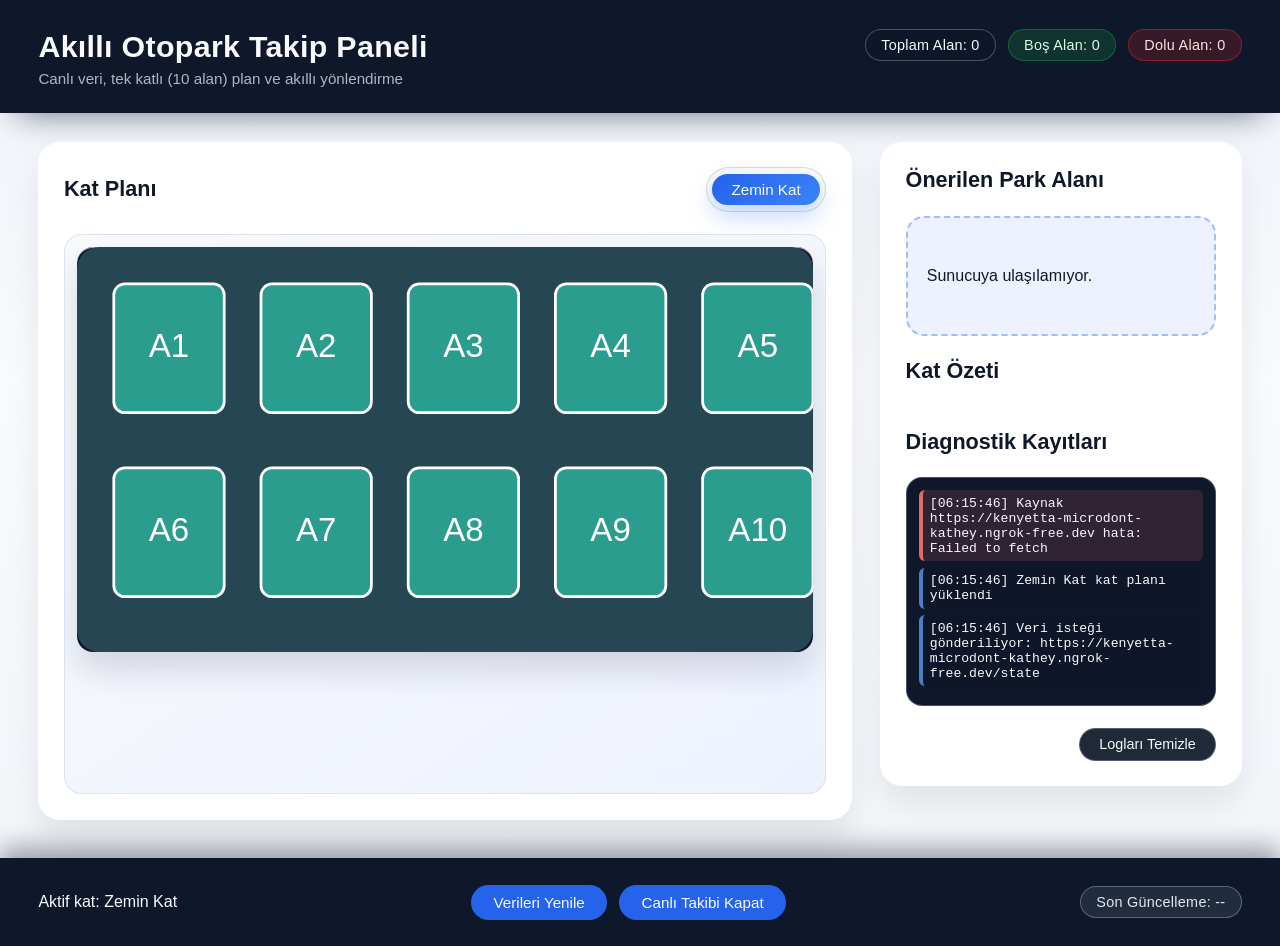
==== web/index.html @ 28aac65f "Add initial implementation of smart parking system with SVG floor plan - Created SVG representation " ====
<!DOCTYPE html>
<html lang="tr">
  <head>
    <meta charset="UTF-8" />
    <meta http-equiv="X-UA-Compatible" content="IE=edge" />
    <meta name="viewport" content="width=device-width, initial-scale=1.0" />
  <title>Akıllı Otopark - Tek Katlı Plan</title>
    <link rel="stylesheet" href="styles.css" />
  </head>
  <body>
    <header class="app-header">
      <div>
        <h1>Akıllı Otopark Takip Paneli</h1>
  <p class="subtitle">Canlı veri, tek katlı (10 alan) plan ve akıllı yönlendirme</p>
      </div>
      <div class="status-badges">
        <span class="badge" id="totalBadge">Toplam Alan: 0</span>
        <span class="badge badge-success" id="freeBadge">Boş Alan: 0</span>
        <span class="badge badge-danger" id="occupiedBadge">Dolu Alan: 0</span>
      </div>
    </header>

    <main class="layout">
      <section class="section section-floor">
        <div class="section-heading">
          <h2>Kat Planı</h2>
          <div id="floorTabs" class="tab-bar"></div>
        </div>
        <div id="floorPanels" class="floor-panels"></div>
      </section>
      <section class="section section-side">
        <h2>Önerilen Park Alanı</h2>
        <div id="recommended" class="recommendation">
          <p>Boş alan aranıyor...</p>
        </div>
  <h2>Kat Özeti</h2>
        <div id="floorSummary" class="floor-summary"></div>
        <h2>Diagnostik Kayıtları</h2>
        <div class="log-console" id="logConsole">
          <div class="log-placeholder">Henüz kayıt yok. Yenileme ile loglar burada görünecek.</div>
        </div>
        <div class="log-actions">
          <button id="clearLogButton" type="button">Logları Temizle</button>
        </div>
      </section>
    </main>

    <footer class="app-footer">
      <p>Aktif kat: <span id="activeFloorLabel">-</span></p>
      <div class="footer-actions">
        <button id="refreshButton" type="button">Verileri Yenile</button>
  <button id="autoToggleButton" type="button" class="secondary">Canlı Takibi Aç</button>
      </div>
      <span class="badge badge-secondary" id="updatedBadge">Son Güncelleme: --</span>
    </footer>

    <script>
      (function () {
        const floorsConfig = [
          { id: "F1", label: "Zemin Kat", svg: "assets/parking-10.svg" }
        ];

        const totalBadge = document.getElementById("totalBadge");
        const freeBadge = document.getElementById("freeBadge");
        const occupiedBadge = document.getElementById("occupiedBadge");
        const updatedBadge = document.getElementById("updatedBadge");
        const floorTabs = document.getElementById("floorTabs");
        const floorPanels = document.getElementById("floorPanels");
        const floorSummary = document.getElementById("floorSummary");
        const recommendedElement = document.getElementById("recommended");
        const logConsole = document.getElementById("logConsole");
        const clearLogButton = document.getElementById("clearLogButton");
        const refreshButton = document.getElementById("refreshButton");
        const autoToggleButton = document.getElementById("autoToggleButton");
        const activeFloorLabel = document.getElementById("activeFloorLabel");

        const floorViews = new Map();
        let activeFloorId = floorsConfig[0]?.id ?? "F1";
        let autoTimer = null;
        let autoRefreshEnabled = false;

        const NGROK_BASE = "https://kenyetta-microdont-kathey.ngrok-free.dev";

        function resolveLocalApiBase() {
          const { protocol, hostname, port } = window.location;
          if (hostname.endsWith(".app.github.dev")) {
            const match = hostname.match(/^(.*)-(\d+)\.app\.github\.dev$/);
            if (match) {
              const prefix = match[1];
              return `${protocol}//${prefix}-8080.app.github.dev`;
            }
          }
          if (port && port !== "80" && port !== "443") {
            return `${protocol}//${hostname}:8080`;
          }
          return `${protocol}//${hostname}:8080`;
        }

        const API_BASE_CANDIDATES = [NGROK_BASE];

        function appendLog(message, level = "info") {
          const timestamp = new Date().toLocaleTimeString("tr-TR", { hour12: false });
          const entry = document.createElement("div");
          entry.className = `log-entry ${level}`;
          entry.textContent = `[${timestamp}] ${message}`;
          const placeholder = logConsole.querySelector(".log-placeholder");
          if (placeholder) {
            placeholder.remove();
          }
          logConsole.insertBefore(entry, logConsole.firstChild);
          while (logConsole.childElementCount > 120) {
            logConsole.removeChild(logConsole.lastChild);
          }
        }

        function clearLog() {
          logConsole.innerHTML = '<div class="log-placeholder">Log temizlendi.</div>';
        }

        clearLogButton.addEventListener("click", clearLog);

        function buildUi() {
          floorsConfig.forEach((floor, index) => {
            const button = document.createElement("button");
            button.type = "button";
            button.className = "tab-button" + (index === 0 ? " active" : "");
            button.dataset.floor = floor.id;
            button.textContent = floor.label;
            button.addEventListener("click", () => setActiveFloor(floor.id));
            floorTabs.appendChild(button);

            const panel = document.createElement("div");
            panel.className = "floor-canvas" + (index === 0 ? " active" : "");
            panel.dataset.floor = floor.id;
            const objectEl = document.createElement("object");
            objectEl.className = "floor-svg";
            objectEl.id = `svg-${floor.id}`;
            objectEl.type = "image/svg+xml";
            objectEl.data = floor.svg;
            objectEl.setAttribute("aria-label", `${floor.label} otopark planı`);
            panel.appendChild(objectEl);
            floorPanels.appendChild(panel);

            const record = { button, panel, objectEl, doc: null, pendingState: null };
            floorViews.set(floor.id, record);

            objectEl.addEventListener("load", () => {
              record.doc = objectEl.contentDocument;
              appendLog(`${floor.label} kat planı yüklendi`);
              if (record.pendingState) {
                applyFloorState(floor.id, record.pendingState);
                record.pendingState = null;
              }
            });

            objectEl.addEventListener("error", () => {
              appendLog(`${floor.label} kat planı yüklenemedi`, "error");
            });
          });
          setActiveFloor(activeFloorId);
        }

        function clearAutoTimer() {
          if (autoTimer) {
            clearInterval(autoTimer);
            autoTimer = null;
          }
        }

        function startAutoRefresh(initial = false) {
          clearAutoTimer();
          autoRefreshEnabled = true;
          autoTimer = setInterval(fetchState, 5000);
          autoToggleButton.textContent = "Canlı Takibi Kapat";
          autoToggleButton.classList.remove("secondary");
          if (!initial) {
            appendLog("Canlı takip başlatıldı");
          }
        }

        function stopAutoRefresh(log = true) {
          clearAutoTimer();
          autoRefreshEnabled = false;
          autoToggleButton.textContent = "Canlı Takibi Aç";
          autoToggleButton.classList.add("secondary");
          if (log) {
            appendLog("Canlı takip kapatıldı");
          }
        }

        autoToggleButton.addEventListener("click", () => {
          if (autoRefreshEnabled) {
            stopAutoRefresh();
          } else {
            startAutoRefresh();
            fetchState(true);
          }
        });

        refreshButton.addEventListener("click", () => fetchState(true));

        function setActiveFloor(floorId) {
          activeFloorId = floorId;
          const floorLabel = floorsConfig.find((f) => f.id === floorId)?.label ?? floorId;
          activeFloorLabel.textContent = floorLabel;
          floorViews.forEach((view, id) => {
            view.button.classList.toggle("active", id === floorId);
            view.panel.classList.toggle("active", id === floorId);
          });
          Array.from(floorSummary.querySelectorAll(".floor-summary-card")).forEach((card) => {
            card.classList.toggle("active", card.dataset.floor === floorId);
          });
        }

        function formatTimestamp(value) {
          if (!value) {
            return "--";
          }
          const parsed = new Date(value);
          if (Number.isNaN(parsed.getTime())) {
            return value;
          }
          return parsed.toLocaleString("tr-TR", { hour12: false });
        }

        function applyFloorState(floorId, floorState) {
          const view = floorViews.get(floorId);
          if (!view) {
            return;
          }
          if (!view.doc) {
            view.pendingState = floorState;
            return;
          }

          const svgDoc = view.doc;
          const allSpots = svgDoc.querySelectorAll(".parking-spot-svg");
          allSpots.forEach((spot) => {
            spot.classList.remove("occupied", "available", "highlight");
          });

          floorState.spots.forEach((spot) => {
            const el = svgDoc.getElementById(spot.id);
            if (!el) {
              return;
            }
            el.classList.add(spot.occupied ? "occupied" : "available");
          });

          const nearest = floorState.nearestAvailable;
          if (nearest) {
            const el = svgDoc.getElementById(nearest.id);
            if (el) {
              el.classList.add("highlight");
            }
          }
        }

        function updateFloorSummary(floorStates) {
          floorSummary.innerHTML = "";
          if (!Array.isArray(floorStates) || floorStates.length === 0) {
            const empty = document.createElement("p");
            empty.className = "muted";
            empty.textContent = "Veri alınamadı.";
            floorSummary.appendChild(empty);
            return;
          }

          floorStates.forEach((floor) => {
            const stats = floor.stats || {};
            const free = stats.free ?? 0;
            const occupied = stats.occupied ?? 0;
            const total = stats.total ?? free + occupied;
            const rateValue = typeof stats.occupancyRate === "number"
              ? stats.occupancyRate
              : Number(stats.occupancyRate || 0);
            const rate = Number.isFinite(rateValue) ? Math.max(0, Math.min(100, rateValue)) : 0;

            const card = document.createElement("button");
            card.type = "button";
            card.className = "floor-summary-card";
            card.dataset.floor = floor.id;
            if (floor.id === activeFloorId) {
              card.classList.add("active");
            }

            card.innerHTML = `
              <div class="floor-summary-header">
                <span class="floor-summary-label">${floor.label}</span>
                <span class="floor-summary-count">${total} alan</span>
              </div>
              <div class="summary-progress" role="presentation">
                <div class="summary-progress-bar" style="width: ${rate.toFixed(1)}%"></div>
              </div>
              <div class="floor-summary-meta">
                <span class="chip chip-free">${free} boş</span>
                <span class="chip chip-occ">${occupied} dolu</span>
                <span class="chip chip-rate">${rate.toFixed(1)}% doluluk</span>
              </div>
            `;

            card.addEventListener("click", () => setActiveFloor(floor.id));
            floorSummary.appendChild(card);
          });
        }

        function updateRecommendation(recommendation) {
          recommendedElement.classList.remove("highlight");
          recommendedElement.innerHTML = "<p>Boş alan aranıyor...</p>";

          if (!recommendation) {
            return;
          }

          const floorLabel = floorsConfig.find((f) => f.id === recommendation.floorId)?.label ?? recommendation.floorId;
          const distanceText = typeof recommendation.distance === "number"
            ? `Tahmini mesafe: ${recommendation.distance.toFixed(1)} m`
            : "Mesafe bilgisi yok";

          recommendedElement.innerHTML = `
            <h3>${recommendation.label}</h3>
            <p>${floorLabel} • ${distanceText}</p>
            <button type="button" class="recommend-button">Bu Kata Odaklan</button>
          `;
          recommendedElement.classList.add("highlight");

          const actionButton = recommendedElement.querySelector("button");
          actionButton.addEventListener("click", () => {
            setActiveFloor(recommendation.floorId);
            const view = floorViews.get(recommendation.floorId);
            if (view?.panel) {
              view.panel.scrollIntoView({ behavior: "smooth", block: "center" });
            }
          });
        }

        function applyState(data) {
          const overall = data.overall || {};
          totalBadge.textContent = `Toplam Alan: ${overall.total ?? 0}`;
          freeBadge.textContent = `Boş Alan: ${overall.free ?? 0}`;
          occupiedBadge.textContent = `Dolu Alan: ${overall.occupied ?? 0}`;
          updatedBadge.textContent = `Son Güncelleme: ${formatTimestamp(data.timestamp)}`;

          const floorStates = data.floors || [];
          floorStates.forEach((floor) => {
            applyFloorState(floor.id, floor);
          });

          updateFloorSummary(floorStates);
          updateRecommendation(data.recommendation);
        }

        async function fetchState(manual = false) {
          let lastError = null;
          for (const base of API_BASE_CANDIDATES) {
            const apiUrl = `${base}/state`;
            appendLog(`Veri isteği gönderiliyor: ${apiUrl}`);
            try {
              const response = await fetch(apiUrl, {
                cache: "no-store",
                headers: { "ngrok-skip-browser-warning": "true" }
              });
              if (!response.ok) {
                throw new Error(`Sunucu hatası: ${response.status} ${response.statusText}`);
              }
              appendLog(`Yanıt alındı: ${response.status} ${response.statusText}`);
              const rawText = await response.text();
              let data;
              try {
                data = JSON.parse(rawText);
              } catch (parseError) {
                appendLog("JSON parse hatası", "error");
                console.error(`JSON parse hatası (base=${base}). Gövde:`, rawText);
                throw parseError;
              }
              appendLog(`JSON parse başarılı. Kat sayısı: ${data.floors?.length ?? 0}`);
              applyState(data);
              if (manual) {
                appendLog("Manuel yenileme tamamlandı");
              }
              return;
            } catch (error) {
              lastError = error;
              const message = error instanceof Error ? error.message : String(error);
              appendLog(`Kaynak ${base} hata: ${message}`, "error");
              console.error(`fetchState hatası (base=${base})`, error);
            }
          }

          recommendedElement.innerHTML = "<p>Sunucuya ulaşılamıyor.</p>";
          recommendedElement.classList.remove("highlight");
          if (manual && lastError) {
            appendLog("Manuel yenileme başarısız", "error");
          }
        }

        document.addEventListener("visibilitychange", () => {
          if (document.hidden) {
            clearAutoTimer();
          } else if (autoRefreshEnabled) {
            startAutoRefresh();
            fetchState();
          }
        });

        buildUi();
        startAutoRefresh(true);
        fetchState();
      })();
    </script>
  </body>
</html>
---- web/styles.css ----
:root {
  color-scheme: only light;
  font-family: "Segoe UI", -apple-system, BlinkMacSystemFont, "Helvetica Neue", sans-serif;
  background-color: #eef2f8;
  color: #111827;
}

* {
  box-sizing: border-box;
}

body {
  margin: 0;
  min-height: 100vh;
  background: linear-gradient(180deg, #eef2f8 0%, #f8fafc 40%, #f1f5f9 100%);
}

.app-header {
  display: flex;
  justify-content: space-between;
  align-items: flex-start;
  gap: 1.5rem;
  padding: 1.8rem 2.4rem 1.6rem;
  background: #0f172a;
  color: #f8fafc;
  box-shadow: 0 18px 32px -18px rgba(15, 23, 42, 0.6);
}

.app-header h1 {
  margin: 0;
  font-size: 1.9rem;
  letter-spacing: 0.01em;
}

.subtitle {
  margin: 0.4rem 0 0;
  color: rgba(248, 250, 252, 0.7);
  font-size: 0.95rem;
}

.status-badges {
  display: flex;
  gap: 0.75rem;
  flex-wrap: wrap;
}

.badge {
  display: inline-flex;
  align-items: center;
  gap: 0.4rem;
  background: rgba(15, 23, 42, 0.25);
  border: 1px solid rgba(248, 250, 252, 0.25);
  color: #f8fafc;
  padding: 0.45rem 0.95rem;
  border-radius: 999px;
  font-size: 0.9rem;
  letter-spacing: 0.02em;
}

.badge-success {
  background: rgba(22, 163, 74, 0.2);
  border-color: rgba(22, 163, 74, 0.45);
  color: #dcfce7;
}

.badge-danger {
  background: rgba(220, 38, 38, 0.2);
  border-color: rgba(220, 38, 38, 0.5);
  color: #fee2e2;
}

.badge-secondary {
  background: rgba(71, 85, 105, 0.35);
  border-color: rgba(148, 163, 184, 0.5);
  color: #e2e8f0;
}

.layout {
  display: grid;
  grid-template-columns: minmax(0, 2.25fr) minmax(0, 1fr);
  gap: 1.75rem;
  padding: 1.8rem 2.4rem 2.4rem;
  align-items: start;
}

.section {
  background: #ffffff;
  border-radius: 22px;
  padding: 1.6rem;
  box-shadow: 0 18px 32px rgba(15, 23, 42, 0.08);
  display: flex;
  flex-direction: column;
  gap: 1.4rem;
  min-height: 0;
}

.section h2 {
  margin: 0;
  font-size: 1.35rem;
  color: #0f172a;
}

.section-heading {
  display: flex;
  align-items: center;
  justify-content: space-between;
  gap: 1rem;
}

.tab-bar {
  display: flex;
  gap: 0.6rem;
  background: #f8fafc;
  padding: 0.35rem;
  border-radius: 999px;
  border: 1px solid rgba(148, 163, 184, 0.35);
}

.tab-button {
  border: none;
  background: transparent;
  color: #0f172a;
  padding: 0.45rem 1.2rem;
  border-radius: 999px;
  font-size: 0.95rem;
  cursor: pointer;
  transition: all 0.18s ease;
}

.tab-button:hover {
  background: rgba(59, 130, 246, 0.12);
}

.tab-button.active {
  background: linear-gradient(135deg, #2563eb, #3b82f6);
  color: #f8fafc;
  box-shadow: 0 12px 24px rgba(37, 99, 235, 0.25);
}

.floor-panels {
  position: relative;
  min-height: 560px;
  border-radius: 18px;
  background: linear-gradient(145deg, #f8fafc 0%, #eef2ff 100%);
  border: 1px solid rgba(148, 163, 184, 0.25);
  overflow: hidden;
}

.floor-canvas {
  display: none;
  align-items: center;
  justify-content: center;
  height: 100%;
  padding: 0.75rem;
}

.floor-canvas.active {
  display: flex;
}

.floor-svg {
  width: 100%;
  height: auto;
  max-height: 520px;
  border-radius: 16px;
  box-shadow: inset 0 1px 0 rgba(255, 255, 255, 0.65), 0 18px 32px rgba(15, 23, 42, 0.14);
  background: #0f172a;
}

.section-side {
  position: sticky;
  top: 1.5rem;
  align-self: start;
}

.recommendation {
  border-radius: 18px;
  padding: 1.2rem;
  background: #eef2ff;
  border: 2px dashed rgba(59, 130, 246, 0.45);
  min-height: 120px;
  display: flex;
  flex-direction: column;
  gap: 0.6rem;
  justify-content: center;
}

.recommendation h3 {
  margin: 0;
  font-size: 1.2rem;
  color: #0f172a;
}

.recommendation.highlight {
  background: #fef3c7;
  border-color: rgba(250, 204, 21, 0.65);
}

.recommend-button {
  margin-top: 0.4rem;
  align-self: flex-start;
  background: #2563eb;
  color: #f8fafc;
  border: none;
  border-radius: 12px;
  padding: 0.45rem 1.1rem;
  font-size: 0.9rem;
  cursor: pointer;
  transition: transform 0.15s ease, box-shadow 0.15s ease;
}

.recommend-button:hover {
  transform: translateY(-1px);
  box-shadow: 0 12px 28px rgba(37, 99, 235, 0.25);
}

.floor-summary {
  display: flex;
  flex-direction: column;
  gap: 0.75rem;
}

.floor-summary-card {
  background: linear-gradient(135deg, #f8fafc 0%, #edf2ff 100%);
  border: 1px solid rgba(148, 163, 184, 0.35);
  border-radius: 16px;
  padding: 0.9rem 1rem;
  text-align: left;
  display: flex;
  flex-direction: column;
  gap: 0.35rem;
  cursor: pointer;
  transition: border-color 0.18s ease, box-shadow 0.18s ease, transform 0.18s ease;
}

.floor-summary-card:hover {
  border-color: rgba(37, 99, 235, 0.55);
  box-shadow: 0 14px 28px rgba(37, 99, 235, 0.12);
  transform: translateY(-2px);
}

.floor-summary-card.active {
  border-color: rgba(250, 204, 21, 0.85);
  box-shadow: 0 0 0 3px rgba(250, 204, 21, 0.22), 0 14px 32px rgba(250, 204, 21, 0.18);
}

.floor-summary-header {
  display: flex;
  justify-content: space-between;
  align-items: baseline;
  font-weight: 600;
  color: #0f172a;
}

.floor-summary-label {
  font-size: 1.08rem;
  letter-spacing: 0.025em;
  text-transform: uppercase;
}

.floor-summary-count {
  font-size: 0.85rem;
  color: #64748b;
}

.summary-progress {
  width: 100%;
  height: 8px;
  background: rgba(148, 163, 184, 0.25);
  border-radius: 999px;
  overflow: hidden;
  margin: 0.35rem 0 0.45rem;
}

.summary-progress-bar {
  height: 100%;
  background: linear-gradient(135deg, #2563eb, #3b82f6);
  border-radius: inherit;
  transition: width 0.3s ease;
}

.floor-summary-meta {
  display: flex;
  flex-wrap: wrap;
  gap: 0.4rem;
}

.chip {
  display: inline-flex;
  align-items: center;
  padding: 0.25rem 0.6rem;
  border-radius: 999px;
  font-size: 0.75rem;
  font-weight: 500;
  letter-spacing: 0.01em;
}

.chip-free {
  background: rgba(34, 197, 94, 0.15);
  color: #166534;
}

.chip-occ {
  background: rgba(248, 113, 113, 0.18);
  color: #b91c1c;
}

.chip-rate {
  background: rgba(59, 130, 246, 0.18);
  color: #1d4ed8;
}

.log-console {
  border-radius: 16px;
  background: #0f172a;
  color: #f8fafc;
  padding: 0.75rem;
  max-height: 280px;
  overflow-y: auto;
  font-family: "Fira Code", "SFMono-Regular", Consolas, monospace;
  font-size: 0.82rem;
  border: 1px solid rgba(148, 163, 184, 0.4);
}

.log-placeholder {
  color: rgba(241, 245, 249, 0.6);
  text-align: center;
  padding: 1.5rem 0;
}

.log-entry {
  padding: 0.35rem 0.45rem;
  border-left: 4px solid rgba(96, 165, 250, 0.75);
  background: rgba(15, 23, 42, 0.6);
  margin-bottom: 0.4rem;
  border-radius: 6px;
}

.log-entry.error {
  border-color: rgba(248, 113, 113, 0.9);
  background: rgba(248, 113, 113, 0.14);
}

.log-actions {
  display: flex;
  justify-content: flex-end;
}

.log-actions button {
  background: #1f2937;
  color: #f8fafc;
  border: 1px solid rgba(148, 163, 184, 0.45);
  border-radius: 999px;
  padding: 0.45rem 1.2rem;
  font-size: 0.9rem;
  cursor: pointer;
  transition: background 0.15s ease, transform 0.15s ease;
}

.log-actions button:hover {
  background: #374151;
  transform: translateY(-1px);
}

.app-footer {
  display: flex;
  align-items: center;
  justify-content: space-between;
  gap: 1rem;
  padding: 1.2rem 2.4rem;
  background: #0f172a;
  color: #f8fafc;
  box-shadow: 0 -10px 24px rgba(15, 23, 42, 0.4);
}

.footer-actions {
  display: flex;
  gap: 0.75rem;
}

.app-footer button {
  background: #2563eb;
  color: #f8fafc;
  border: none;
  border-radius: 999px;
  padding: 0.55rem 1.4rem;
  font-size: 0.95rem;
  cursor: pointer;
  transition: transform 0.15s ease, box-shadow 0.15s ease;
}

.app-footer button:hover {
  transform: translateY(-1px);
  box-shadow: 0 12px 26px rgba(37, 99, 235, 0.28);
}

.app-footer button.secondary {
  background: rgba(248, 250, 252, 0.12);
  border: 1px solid rgba(248, 250, 252, 0.3);
}

.app-footer button.secondary:hover {
  background: rgba(248, 250, 252, 0.2);
  box-shadow: none;
}

.muted {
  color: #64748b;
  font-size: 0.9rem;
}

@media (max-width: 1200px) {
  .layout {
    grid-template-columns: minmax(0, 1fr);
  }

  .section-side {
    position: static;
  }
}

@media (max-width: 720px) {
  .app-header,
  .app-footer {
    flex-direction: column;
    align-items: flex-start;
  }

  .status-badges {
    width: 100%;
  }

  .tab-bar {
    flex-wrap: wrap;
  }

  .app-footer {
    align-items: stretch;
  }

  .footer-actions {
    width: 100%;
    justify-content: space-between;
  }

  .footer-actions button {
    flex: 1;
  }
}
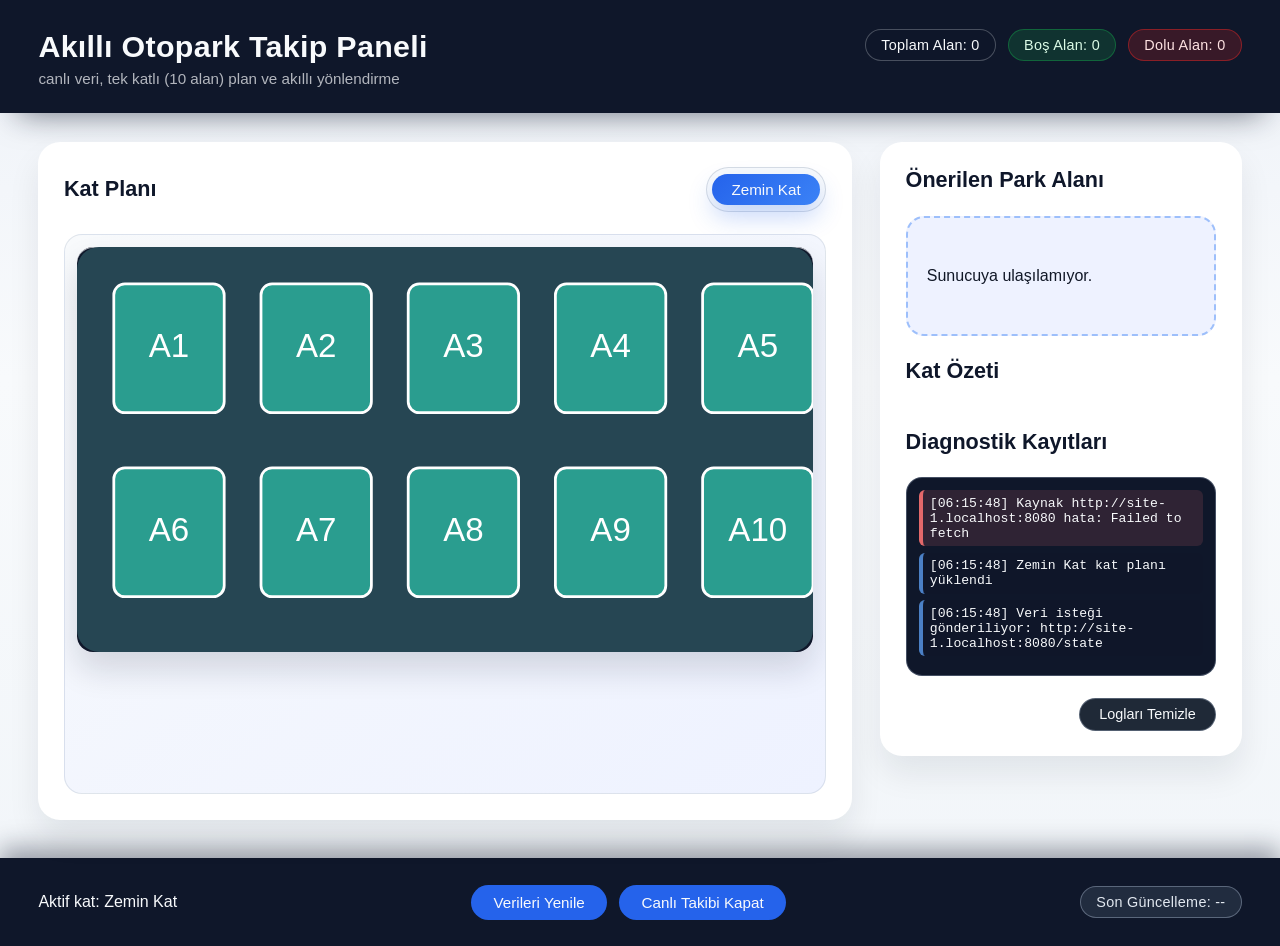
==== commit 79dd403a: "Remove unused SVG file, update HTML for single-level parking interface, enhance CSS styles with comm" ====
--- a/web/index.html
+++ b/web/index.html
@@ -1,4 +1,5 @@
 <!DOCTYPE html>
+<!-- bu sayfa tek katlı (10 alan) akıllı otopark panelinin arayüzünü içerir -->
 <html lang="tr">
   <head>
     <meta charset="UTF-8" />
@@ -8,10 +9,11 @@
     <link rel="stylesheet" href="styles.css" />
   </head>
   <body>
+    <!-- üst başlık: özet etiketleri ve başlık alanı -->
     <header class="app-header">
       <div>
         <h1>Akıllı Otopark Takip Paneli</h1>
-  <p class="subtitle">Canlı veri, tek katlı (10 alan) plan ve akıllı yönlendirme</p>
+  <p class="subtitle">canlı veri, tek katlı (10 alan) plan ve akıllı yönlendirme</p>
       </div>
       <div class="status-badges">
         <span class="badge" id="totalBadge">Toplam Alan: 0</span>
@@ -21,6 +23,7 @@
     </header>
 
     <main class="layout">
+      <!-- sol bölüm: kat planı svg ve sekmeler -->
       <section class="section section-floor">
         <div class="section-heading">
           <h2>Kat Planı</h2>
@@ -28,6 +31,7 @@
         </div>
         <div id="floorPanels" class="floor-panels"></div>
       </section>
+      <!-- sağ bölüm: öneri, kat özeti ve log konsolu -->
       <section class="section section-side">
         <h2>Önerilen Park Alanı</h2>
         <div id="recommended" class="recommendation">
@@ -55,7 +59,9 @@
     </footer>
 
     <script>
+      // bu betik, api'den (simülatör) alınan state'i svg üzerine uygular ve paneli günceller
       (function () {
+        // tek kat konfigürasyonu (id, etiket ve svg yolu)
         const floorsConfig = [
           { id: "F1", label: "Zemin Kat", svg: "assets/parking-10.svg" }
         ];
@@ -79,9 +85,11 @@
         let autoTimer = null;
         let autoRefreshEnabled = false;
 
-        const NGROK_BASE = "https://kenyetta-microdont-kathey.ngrok-free.dev";
+  // Ngrok kullanmıyorsanız boş bırakın; aşağıdaki resolveLocalApiBase() Codespaces 8080'i hedefler
+  const NGROK_BASE = ""; // ngrok kullanmıyorsanız boş bırakın
 
         function resolveLocalApiBase() {
+          // codespaces için 8080 portunu hedefleyen public base url üretir
           const { protocol, hostname, port } = window.location;
           if (hostname.endsWith(".app.github.dev")) {
             const match = hostname.match(/^(.*)-(\d+)\.app\.github\.dev$/);
@@ -96,9 +104,11 @@
           return `${protocol}//${hostname}:8080`;
         }
 
-        const API_BASE_CANDIDATES = [NGROK_BASE];
+        // api base adres adayları: önce ngrok (varsa), sonra yerel/codespaces 8080
+        const API_BASE_CANDIDATES = [NGROK_BASE, resolveLocalApiBase()].filter(Boolean);
 
         function appendLog(message, level = "info") {
+          // sağdaki log konsoluna zaman damgalı satır ekler
           const timestamp = new Date().toLocaleTimeString("tr-TR", { hour12: false });
           const entry = document.createElement("div");
           entry.className = `log-entry ${level}`;
@@ -120,6 +130,7 @@
         clearLogButton.addEventListener("click", clearLog);
 
         function buildUi() {
+          // sekmeleri, svg nesnelerini ve olay bağlayıcılarını oluşturur
           floorsConfig.forEach((floor, index) => {
             const button = document.createElement("button");
             button.type = "button";
@@ -145,6 +156,7 @@
             floorViews.set(floor.id, record);
 
             objectEl.addEventListener("load", () => {
+              // svg içerik belgesi yüklendiğinde kaydet ve bekleyen state varsa uygula
               record.doc = objectEl.contentDocument;
               appendLog(`${floor.label} kat planı yüklendi`);
               if (record.pendingState) {
@@ -200,6 +212,7 @@
         refreshButton.addEventListener("click", () => fetchState(true));
 
         function setActiveFloor(floorId) {
+          // aktif katı değiştirir ve görünümü günceller
           activeFloorId = floorId;
           const floorLabel = floorsConfig.find((f) => f.id === floorId)?.label ?? floorId;
           activeFloorLabel.textContent = floorLabel;
@@ -224,6 +237,7 @@
         }
 
         function applyFloorState(floorId, floorState) {
+          // tek kat svg içindeki spotları günceller ve en yakın boş olanı vurgular
           const view = floorViews.get(floorId);
           if (!view) {
             return;
@@ -257,6 +271,7 @@
         }
 
         function updateFloorSummary(floorStates) {
+          // sağdaki özet kartlarını günceller
           floorSummary.innerHTML = "";
           if (!Array.isArray(floorStates) || floorStates.length === 0) {
             const empty = document.createElement("p");
@@ -305,6 +320,7 @@
         }
 
         function updateRecommendation(recommendation) {
+          // önerilen park alanı kutusunu günceller
           recommendedElement.classList.remove("highlight");
           recommendedElement.innerHTML = "<p>Boş alan aranıyor...</p>";
 
@@ -335,6 +351,7 @@
         }
 
         function applyState(data) {
+          // api'den gelen genel state'i ui'ya uygular
           const overall = data.overall || {};
           totalBadge.textContent = `Toplam Alan: ${overall.total ?? 0}`;
           freeBadge.textContent = `Boş Alan: ${overall.free ?? 0}`;
@@ -351,6 +368,7 @@
         }
 
         async function fetchState(manual = false) {
+          // api'den /state verisini çeker, json'u parse eder ve ui'ya uygular
           let lastError = null;
           for (const base of API_BASE_CANDIDATES) {
             const apiUrl = `${base}/state`;
@@ -403,9 +421,9 @@
           }
         });
 
-        buildUi();
-        startAutoRefresh(true);
-        fetchState();
+        buildUi(); // temel arayüzü hazırla
+        startAutoRefresh(true); // otomatik yenilemeyi başlat
+        fetchState(); // ilk state çekimi
       })();
     </script>
   </body>
--- a/web/styles.css
+++ b/web/styles.css
@@ -1,4 +1,7 @@
+/* bu dosya tek katlı akıllı otopark panelinin stillerini içerir */
+
 :root {
+  /* genel renk ve tipografi ayarları */
   color-scheme: only light;
   font-family: "Segoe UI", -apple-system, BlinkMacSystemFont, "Helvetica Neue", sans-serif;
   background-color: #eef2f8;
@@ -10,12 +13,14 @@
 }
 
 body {
+  /* sayfa arka planı ve yerleşim */
   margin: 0;
   min-height: 100vh;
   background: linear-gradient(180deg, #eef2f8 0%, #f8fafc 40%, #f1f5f9 100%);
 }
 
 .app-header {
+  /* üst başlık alanı */
   display: flex;
   justify-content: space-between;
   align-items: flex-start;
@@ -76,6 +81,7 @@
 }
 
 .layout {
+  /* iki sütunlu yerleşim: sol plan, sağ panel */
   display: grid;
   grid-template-columns: minmax(0, 2.25fr) minmax(0, 1fr);
   gap: 1.75rem;
@@ -84,6 +90,7 @@
 }
 
 .section {
+  /* kart benzeri bölüm kutuları */
   background: #ffffff;
   border-radius: 22px;
   padding: 1.6rem;
@@ -138,6 +145,7 @@
 }
 
 .floor-panels {
+  /* svg planının bulunduğu alan */
   position: relative;
   min-height: 560px;
   border-radius: 18px;
@@ -159,6 +167,7 @@
 }
 
 .floor-svg {
+  /* svg görüntü ayarları */
   width: 100%;
   height: auto;
   max-height: 520px;
@@ -174,6 +183,7 @@
 }
 
 .recommendation {
+  /* önerilen park alanı kutusu */
   border-radius: 18px;
   padding: 1.2rem;
   background: #eef2ff;
@@ -221,6 +231,7 @@
 }
 
 .floor-summary-card {
+  /* kat özeti kartı */
   background: linear-gradient(135deg, #f8fafc 0%, #edf2ff 100%);
   border: 1px solid rgba(148, 163, 184, 0.35);
   border-radius: 16px;
@@ -311,6 +322,7 @@
 }
 
 .log-console {
+  /* sağdaki log konsolu */
   border-radius: 16px;
   background: #0f172a;
   color: #f8fafc;
@@ -363,6 +375,7 @@
 }
 
 .app-footer {
+  /* alt bilgi ve eylem düğmeleri */
   display: flex;
   align-items: center;
   justify-content: space-between;
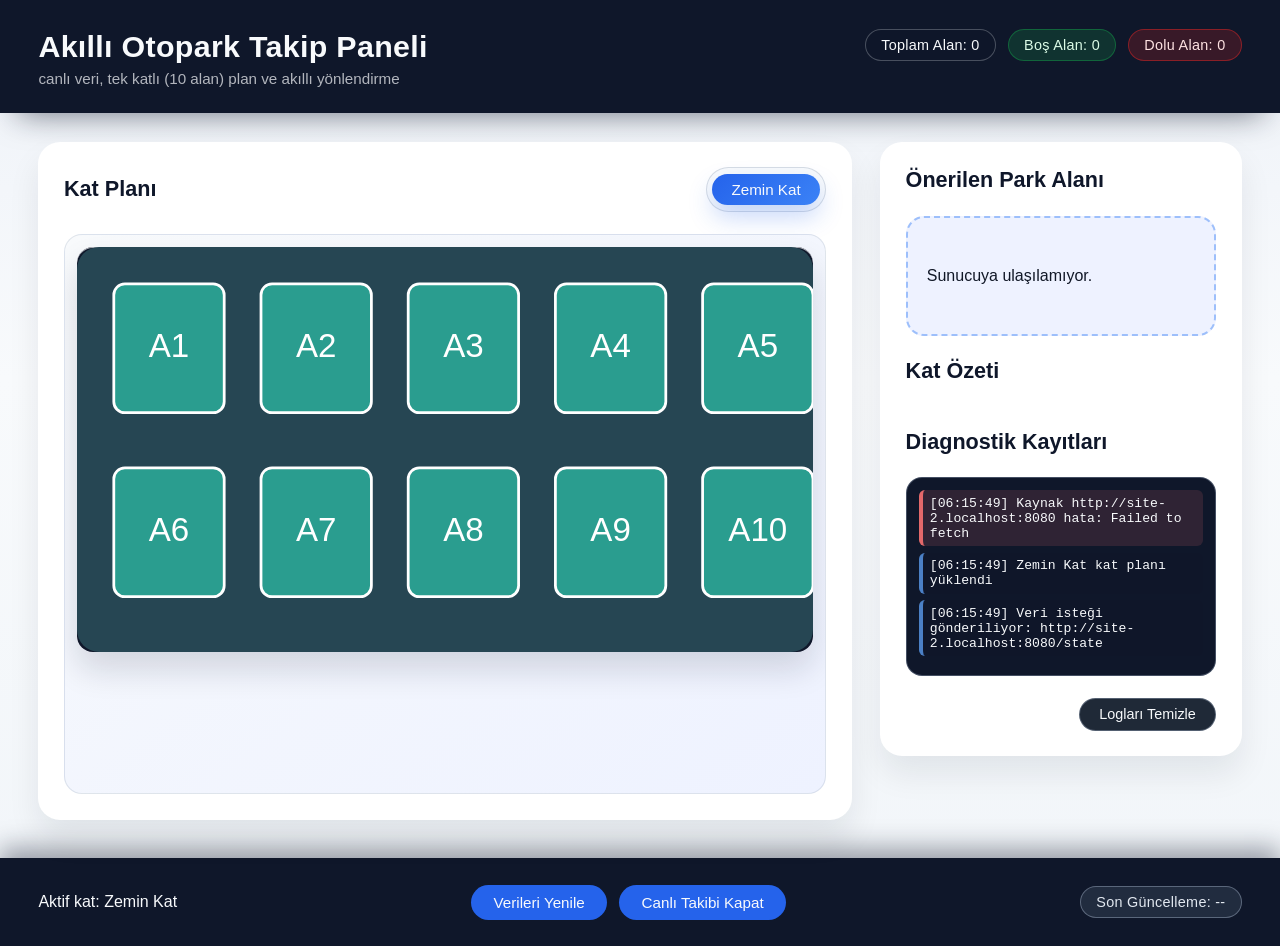
==== commit a131b13d: "feat: implement FastAPI backend for smart parking system with SQLite support - Added FastAPI applica" ====
--- a/web/index.html
+++ b/web/index.html
@@ -59,7 +59,9 @@
     </footer>
 
     <script>
-      // bu betik, api'den (simülatör) alınan state'i svg üzerine uygular ve paneli günceller
+      // bu betik, api'den alınan state'i svg üzerine uygular ve arayüzü günceller
+      // tüm açıklamalar küçük harf türkçe şeklindedir ve fonksiyonların ne
+      // yaptığını kısa ve anlaşılır şekilde açıklar. kod davranışı değiştirilmedi.
       (function () {
         // tek kat konfigürasyonu (id, etiket ve svg yolu)
         const floorsConfig = [
@@ -89,7 +91,11 @@
   const NGROK_BASE = ""; // ngrok kullanmıyorsanız boş bırakın
 
         function resolveLocalApiBase() {
-          // codespaces için 8080 portunu hedefleyen public base url üretir
+          // resolveLocalApiBase(): tarayıcı ortamına göre backend'in base url'ini
+          // belirlemeye çalışır. codespaces veya yerel geliştirme senaryolarında
+          // 8080 portuna işaret eden adresi döndürür. ngrok gibi tünel hizmeti
+          // kullanmıyorsanız API_BASE_CANDIDATES dizisine kendi adresinizi ekleyin.
+          // geri dönen değer protokol ve host bilgisi içerir (örn. https://host:8080)
           const { protocol, hostname, port } = window.location;
           if (hostname.endsWith(".app.github.dev")) {
             const match = hostname.match(/^(.*)-(\d+)\.app\.github\.dev$/);
@@ -108,7 +114,9 @@
         const API_BASE_CANDIDATES = [NGROK_BASE, resolveLocalApiBase()].filter(Boolean);
 
         function appendLog(message, level = "info") {
-          // sağdaki log konsoluna zaman damgalı satır ekler
+          // appendLog(): sağ paneldeki log konsoluna zaman damgalı bir kayıt ekler.
+          // severity (level) 'info'|'error' gibi etiketler alabilir. en eski
+          // kayıtlar sınır aşıldığında atılır (120 kayıt ile sınırlı).
           const timestamp = new Date().toLocaleTimeString("tr-TR", { hour12: false });
           const entry = document.createElement("div");
           entry.className = `log-entry ${level}`;
@@ -124,13 +132,16 @@
         }
 
         function clearLog() {
+          // clearLog(): log konsolunu temizler ve yer tutucu mesaj yazar
           logConsole.innerHTML = '<div class="log-placeholder">Log temizlendi.</div>';
         }
 
         clearLogButton.addEventListener("click", clearLog);
 
         function buildUi() {
-          // sekmeleri, svg nesnelerini ve olay bağlayıcılarını oluşturur
+          // buildUi(): sayfa yüklendiğinde kat sekmelerini, svg <object>
+          // öğelerini oluşturur ve her svg için load/error event'lerini
+          // bağlar. svg yüklendiğinde applyFloorState ile bekleyen state uygular.
           floorsConfig.forEach((floor, index) => {
             const button = document.createElement("button");
             button.type = "button";
@@ -156,7 +167,9 @@
             floorViews.set(floor.id, record);
 
             objectEl.addEventListener("load", () => {
-              // svg içerik belgesi yüklendiğinde kaydet ve bekleyen state varsa uygula
+              // svg yüklendi: objectEl.contentDocument üzerinden svg DOM'una
+              // erişilir. burada doc referansı saklanır ve daha önce gelip uygulanan
+              // state varsa direkt svg üzerinde güncelleme yapılır.
               record.doc = objectEl.contentDocument;
               appendLog(`${floor.label} kat planı yüklendi`);
               if (record.pendingState) {
@@ -173,6 +186,7 @@
         }
 
         function clearAutoTimer() {
+          // clearAutoTimer(): varsa sürekli yenileme timer'ını iptal eder
           if (autoTimer) {
             clearInterval(autoTimer);
             autoTimer = null;
@@ -180,6 +194,9 @@
         }
 
         function startAutoRefresh(initial = false) {
+          // startAutoRefresh(): belirli aralıklarla (5s) /state isteği atar.
+          // initial:true parametresi UI başlarken çağırıldığını belirtir ve
+          // log mesajını önlemeye yarar.
           clearAutoTimer();
           autoRefreshEnabled = true;
           autoTimer = setInterval(fetchState, 5000);
@@ -191,6 +208,7 @@
         }
 
         function stopAutoRefresh(log = true) {
+          // stopAutoRefresh(): otomatik yenilemeyi durdurur ve buton etiketini günceller
           clearAutoTimer();
           autoRefreshEnabled = false;
           autoToggleButton.textContent = "Canlı Takibi Aç";
@@ -212,7 +230,8 @@
         refreshButton.addEventListener("click", () => fetchState(true));
 
         function setActiveFloor(floorId) {
-          // aktif katı değiştirir ve görünümü günceller
+          // setActiveFloor(): kullanıcı veya öneri butonuna tıklanınca aktif
+          // katı değiştirir. ilgili sekme ve panel 'active' sınıfını alır.
           activeFloorId = floorId;
           const floorLabel = floorsConfig.find((f) => f.id === floorId)?.label ?? floorId;
           activeFloorLabel.textContent = floorLabel;
@@ -237,7 +256,10 @@
         }
 
         function applyFloorState(floorId, floorState) {
-          // tek kat svg içindeki spotları günceller ve en yakın boş olanı vurgular
+          // applyFloorState(): bir katın snapshot nesnesini alır ve svg içindeki
+          // .parking-spot-svg sınıfı ile işaretlenmiş grup elemanlarının durumunu
+          // günceller (occupied/available/highlight). svg henüz yüklenmemişse
+          // kayıtlı pendingState'e atılır.
           const view = floorViews.get(floorId);
           if (!view) {
             return;
@@ -271,7 +293,8 @@
         }
 
         function updateFloorSummary(floorStates) {
-          // sağdaki özet kartlarını günceller
+          // updateFloorSummary(): sağ sütunda her kat için özet kartı oluşturur
+          // ve doluluk ilerleme barını günceller.
           floorSummary.innerHTML = "";
           if (!Array.isArray(floorStates) || floorStates.length === 0) {
             const empty = document.createElement("p");
@@ -320,7 +343,8 @@
         }
 
         function updateRecommendation(recommendation) {
-          // önerilen park alanı kutusunu günceller
+          // updateRecommendation(): backend'in önerisini kullanarak sağdaki
+          // öneri kutusunu doldurur ve 'bu kata odaklan' butonunu bağlar.
           recommendedElement.classList.remove("highlight");
           recommendedElement.innerHTML = "<p>Boş alan aranıyor...</p>";
 
@@ -351,7 +375,9 @@
         }
 
         function applyState(data) {
-          // api'den gelen genel state'i ui'ya uygular
+          // applyState(): /state endpointinden dönen payload'u alır,
+          // genel sayaçları (toplam/dolu/boş), kat snapshot'larını svg'lere
+          // uygular ve sağ paneldeki özet/öneri bölümlerini günceller.
           const overall = data.overall || {};
           totalBadge.textContent = `Toplam Alan: ${overall.total ?? 0}`;
           freeBadge.textContent = `Boş Alan: ${overall.free ?? 0}`;
@@ -368,7 +394,9 @@
         }
 
         async function fetchState(manual = false) {
-          // api'den /state verisini çeker, json'u parse eder ve ui'ya uygular
+          // fetchState(): api base adayları üzerinde deneme yaparak /state'i
+          // çeker. ilk çalışan base ile veriyi parse edip applyState çağırır.
+          // hata durumları loglanır ve sonraki aday denenir.
           let lastError = null;
           for (const base of API_BASE_CANDIDATES) {
             const apiUrl = `${base}/state`;
--- a/web/styles.css
+++ b/web/styles.css
@@ -1,7 +1,12 @@
-/* bu dosya tek katlı akıllı otopark panelinin stillerini içerir */
-
+/* bu dosya tek katlı akıllı otopark panelinin stillerini içerir
+
+ */
+
+/* ---------------------- kök değişkenler ve genel ayar ---------------------- */
 :root {
-  /* genel renk ve tipografi ayarları */
+  /* genel renk paleti ve font ailesi tanımları. color-scheme only light
+   * sayesinde tarayıcı dark-mode geçişini engelleyerek tutarlı görünüm sağlar.
+   */
   color-scheme: only light;
   font-family: "Segoe UI", -apple-system, BlinkMacSystemFont, "Helvetica Neue", sans-serif;
   background-color: #eef2f8;
@@ -9,18 +14,22 @@
 }
 
 * {
+  /* tüm öğelerde box-sizing kuralını standartlaştır */
   box-sizing: border-box;
 }
 
 body {
-  /* sayfa arka planı ve yerleşim */
+  /* sayfa arka planı ve yerleşim: gradient arka plan ile modern görünüm */
   margin: 0;
   min-height: 100vh;
   background: linear-gradient(180deg, #eef2f8 0%, #f8fafc 40%, #f1f5f9 100%);
 }
 
+/* ---------------------- üst başlık (header) alanı ---------------------- */
 .app-header {
-  /* üst başlık alanı */
+  /* sayfanın en üstünde yer alan başlık çubuğu. koyu arka plan ve
+   * flex yerleşim ile başlık ve etiketlerin düzenli görünmesini sağlar.
+   */
   display: flex;
   justify-content: space-between;
   align-items: flex-start;
@@ -49,7 +58,11 @@
   flex-wrap: wrap;
 }
 
+/* ---------------------- etiket (badge) stilleri ---------------------- */
 .badge {
+  /* durum etiketleri: toplam, boş, dolu vs. inline-flex ile ikon ve
+   * metin yan yana; border-radius pill (999px) stili uygular.
+   */
   display: inline-flex;
   align-items: center;
   gap: 0.4rem;
@@ -63,25 +76,31 @@
 }
 
 .badge-success {
+  /* yeşil ton: boş alanlar için olumlu gösterge */
   background: rgba(22, 163, 74, 0.2);
   border-color: rgba(22, 163, 74, 0.45);
   color: #dcfce7;
 }
 
 .badge-danger {
+  /* kırmızı ton: dolu alanlar için uyarı göstergesi */
   background: rgba(220, 38, 38, 0.2);
   border-color: rgba(220, 38, 38, 0.5);
   color: #fee2e2;
 }
 
 .badge-secondary {
+  /* ikincil gri ton: genel bilgi (zaman damgası gibi) */
   background: rgba(71, 85, 105, 0.35);
   border-color: rgba(148, 163, 184, 0.5);
   color: #e2e8f0;
 }
 
+/* ---------------------- ana yerleşim (layout) ---------------------- */
 .layout {
-  /* iki sütunlu yerleşim: sol plan, sağ panel */
+  /* grid layout: sol sütun (kat planı svg) ve sağ sütun (panel/summary).
+   * 2.25fr / 1fr oranı, sol tarafta daha çok alan bırakır.
+   */
   display: grid;
   grid-template-columns: minmax(0, 2.25fr) minmax(0, 1fr);
   gap: 1.75rem;
@@ -89,8 +108,11 @@
   align-items: start;
 }
 
+/* ---------------------- bölüm (section) kartları ---------------------- */
 .section {
-  /* kart benzeri bölüm kutuları */
+  /* kart benzeri bölüm kutuları: beyaz arka plan, yumuşak gölgeler
+   * ve border-radius ile modern, ayrık blok görünümü
+   */
   background: #ffffff;
   border-radius: 22px;
   padding: 1.6rem;
@@ -114,7 +136,11 @@
   gap: 1rem;
 }
 
+/* ---------------------- sekme (tab) çubuğu ---------------------- */
 .tab-bar {
+  /* kat sekmelerini içeren yuvarlak kapsayıcı. pill background
+   * ile modern tab görünümü; aktif sekme vurgulu.
+   */
   display: flex;
   gap: 0.6rem;
   background: #f8fafc;
@@ -124,6 +150,7 @@
 }
 
 .tab-button {
+  /* tek bir sekme düğmesi. hover ve active durumları ayrı renklerde */
   border: none;
   background: transparent;
   color: #0f172a;
@@ -139,13 +166,18 @@
 }
 
 .tab-button.active {
+  /* aktif sekme mavi gradient arka plan ve belirgin gölge alır */
   background: linear-gradient(135deg, #2563eb, #3b82f6);
   color: #f8fafc;
   box-shadow: 0 12px 24px rgba(37, 99, 235, 0.25);
 }
 
+/* ---------------------- kat planı paneli (svg alanı) ---------------------- */
 .floor-panels {
-  /* svg planının bulunduğu alan */
+  /* svg planının bulunduğu ana alan; gradient arka plan ve hafif
+   * bir border ile 'canvas' havası verir. relative konumlandırmayla
+   * aktif kat geçişleri yapılır.
+   */
   position: relative;
   min-height: 560px;
   border-radius: 18px;
@@ -155,6 +187,7 @@
 }
 
 .floor-canvas {
+  /* tek bir katın paneli; display:none ile gizlenir, .active ile gösterilir */
   display: none;
   align-items: center;
   justify-content: center;
@@ -167,7 +200,9 @@
 }
 
 .floor-svg {
-  /* svg görüntü ayarları */
+  /* svg görüntü ayarları: gölge ve inset highlight ile gömülü
+   * görünüm; responsive max-height ile taşmayı önler.
+   */
   width: 100%;
   height: auto;
   max-height: 520px;
@@ -176,14 +211,20 @@
   background: #0f172a;
 }
 
+/* ---------------------- sağ panel ve öneri kutusu ---------------------- */
 .section-side {
+  /* sağ tarafta yer alan özet/panel; sticky ile sayfa kaydırılınca
+   * üstte sabit kalır (viewport'a göre konumu).
+   */
   position: sticky;
   top: 1.5rem;
   align-self: start;
 }
 
 .recommendation {
-  /* önerilen park alanı kutusu */
+  /* önerilen park alanı kutusu: kesikli border ile 'bilgi kartı' havası.
+   * highlight class'ı ile sarıya dönüşerek ilgi çeker.
+   */
   border-radius: 18px;
   padding: 1.2rem;
   background: #eef2ff;
@@ -202,6 +243,7 @@
 }
 
 .recommendation.highlight {
+  /* öneri kartına highlight durumunda sarı arka plan; dikkat çekici */
   background: #fef3c7;
   border-color: rgba(250, 204, 21, 0.65);
 }
@@ -230,8 +272,11 @@
   gap: 0.75rem;
 }
 
+/* ---------------------- kat özeti (summary) kartları ---------------------- */
 .floor-summary-card {
-  /* kat özeti kartı */
+  /* her kat için özet kartı: hover ile border rengini değiştirir,
+   * active olan kart sarı vurgu alır. gradient arka plan hafif derinlik verir.
+   */
   background: linear-gradient(135deg, #f8fafc 0%, #edf2ff 100%);
   border: 1px solid rgba(148, 163, 184, 0.35);
   border-radius: 16px;
@@ -245,12 +290,14 @@
 }
 
 .floor-summary-card:hover {
+  /* hover durumunda mavi ton border ve yukarı kayma efekti */
   border-color: rgba(37, 99, 235, 0.55);
   box-shadow: 0 14px 28px rgba(37, 99, 235, 0.12);
   transform: translateY(-2px);
 }
 
 .floor-summary-card.active {
+  /* aktif kat sarı border + gölge ile vurgulanır */
   border-color: rgba(250, 204, 21, 0.85);
   box-shadow: 0 0 0 3px rgba(250, 204, 21, 0.22), 0 14px 32px rgba(250, 204, 21, 0.18);
 }
@@ -321,8 +368,11 @@
   color: #1d4ed8;
 }
 
+/* ---------------------- log konsolu (diagnostik) ---------------------- */
 .log-console {
-  /* sağdaki log konsolu */
+  /* sağdaki log konsolu: koyu arka plan, monospace font ile terminal
+   * havası. scroll ile eski loglar görüntülenir. max-height ile taşma önlenir.
+   */
   border-radius: 16px;
   background: #0f172a;
   color: #f8fafc;
@@ -335,12 +385,16 @@
 }
 
 .log-placeholder {
+  /* log konsolunda henüz kayıt yoksa gösterilen metin */
   color: rgba(241, 245, 249, 0.6);
   text-align: center;
   padding: 1.5rem 0;
 }
 
 .log-entry {
+  /* tek bir log satırı: sol kenarda renkli çizgi (border-left),
+   * info/error durumlarına göre renk değişir.
+   */
   padding: 0.35rem 0.45rem;
   border-left: 4px solid rgba(96, 165, 250, 0.75);
   background: rgba(15, 23, 42, 0.6);
@@ -349,6 +403,7 @@
 }
 
 .log-entry.error {
+  /* hata logu: kırmızı border ve arka plan ile görsel uyarı */
   border-color: rgba(248, 113, 113, 0.9);
   background: rgba(248, 113, 113, 0.14);
 }
@@ -374,8 +429,11 @@
   transform: translateY(-1px);
 }
 
+/* ---------------------- alt bilgi (footer) alanı ---------------------- */
 .app-footer {
-  /* alt bilgi ve eylem düğmeleri */
+  /* sayfanın en altında yer alan footer: koyu arka plan, flex ile
+   * bilgilendirici metin ve eylem düğmeleri yan yana yerleştirilir.
+   */
   display: flex;
   align-items: center;
   justify-content: space-between;
@@ -422,6 +480,8 @@
   font-size: 0.9rem;
 }
 
+/* ---------------------- responsive tasarım (media query) ---------------------- */
+/* 1200px altında: grid tek sütuna geçer, sticky panel normal konuma döner */
 @media (max-width: 1200px) {
   .layout {
     grid-template-columns: minmax(0, 1fr);
@@ -432,6 +492,7 @@
   }
 }
 
+/* 720px altında (mobil): header ve footer dikey hizalanır, butonlar genişletilir */
 @media (max-width: 720px) {
   .app-header,
   .app-footer {
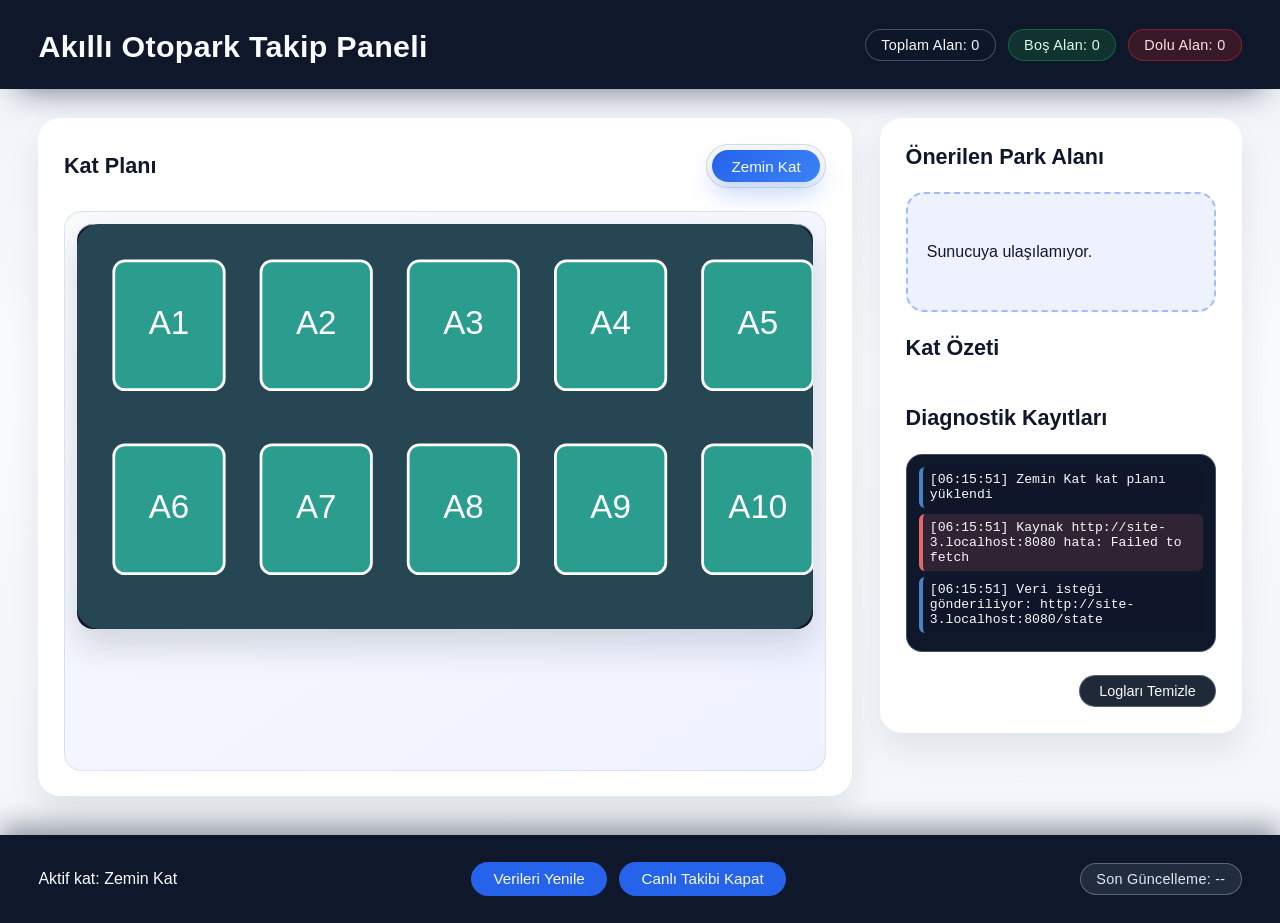
==== commit bf5ecb8c: "Temizleme: Gereksiz yorumları kaldır ve ardunio kodunda iyileştirmeler" ====
--- a/web/index.html
+++ b/web/index.html
@@ -13,7 +13,6 @@
     <header class="app-header">
       <div>
         <h1>Akıllı Otopark Takip Paneli</h1>
-  <p class="subtitle">canlı veri, tek katlı (10 alan) plan ve akıllı yönlendirme</p>
       </div>
       <div class="status-badges">
         <span class="badge" id="totalBadge">Toplam Alan: 0</span>
@@ -60,8 +59,6 @@
 
     <script>
       // bu betik, api'den alınan state'i svg üzerine uygular ve arayüzü günceller
-      // tüm açıklamalar küçük harf türkçe şeklindedir ve fonksiyonların ne
-      // yaptığını kısa ve anlaşılır şekilde açıklar. kod davranışı değiştirilmedi.
       (function () {
         // tek kat konfigürasyonu (id, etiket ve svg yolu)
         const floorsConfig = [
--- a/web/styles.css
+++ b/web/styles.css
@@ -1,6 +1,4 @@
-/* bu dosya tek katlı akıllı otopark panelinin stillerini içerir
-
- */
+/* bu dosya tek katlı akıllı otopark panelinin stillerini içerir */
 
 /* ---------------------- kök değişkenler ve genel ayar ---------------------- */
 :root {
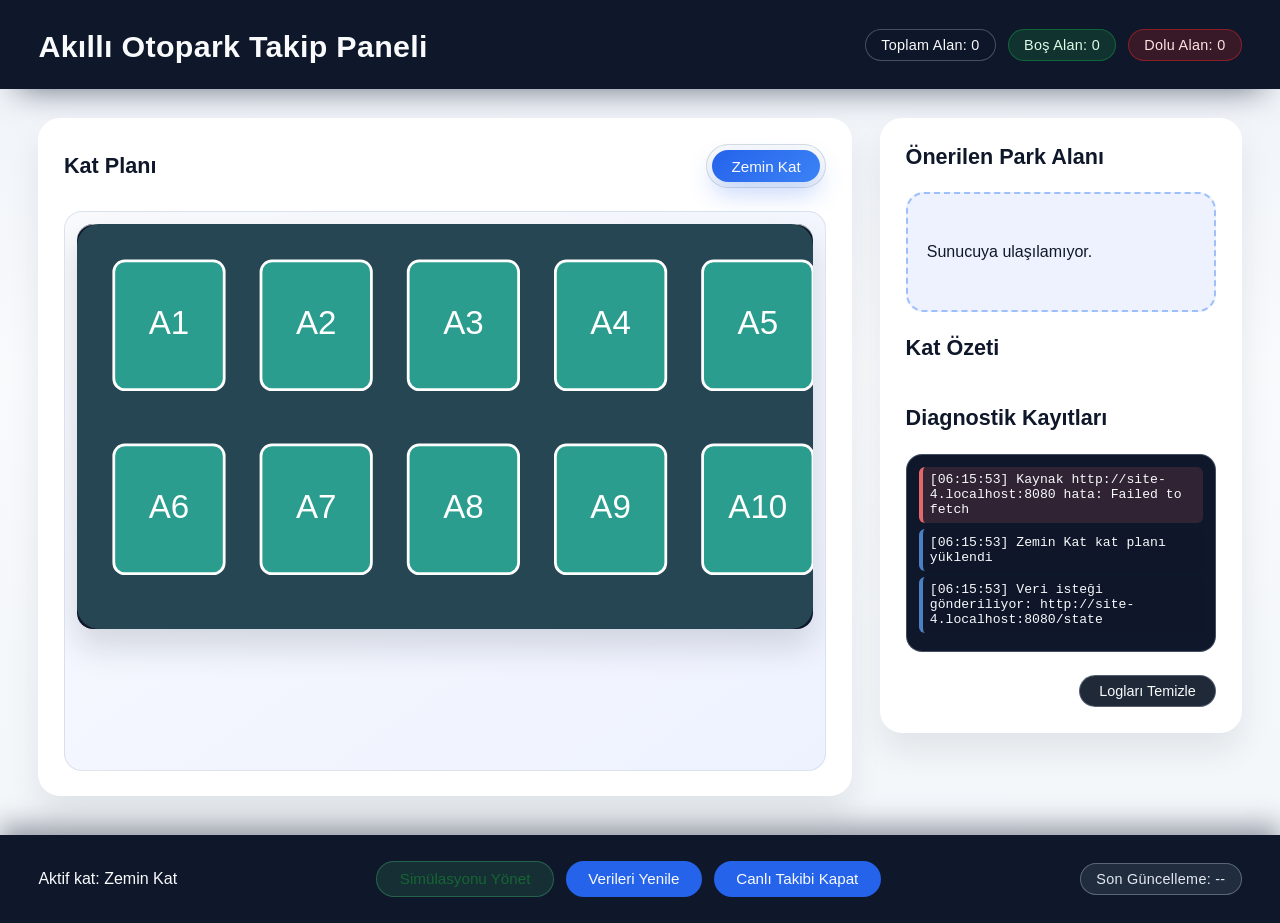
==== commit b1ed1dee: "her şey artık tek sayfada" ====
--- a/web/index.html
+++ b/web/index.html
@@ -1,5 +1,4 @@
 <!DOCTYPE html>
-<!-- bu sayfa tek katlı (10 alan) akıllı otopark panelinin arayüzünü içerir -->
 <html lang="tr">
   <head>
     <meta charset="UTF-8" />
@@ -9,7 +8,6 @@
     <link rel="stylesheet" href="styles.css" />
   </head>
   <body>
-    <!-- üst başlık: özet etiketleri ve başlık alanı -->
     <header class="app-header">
       <div>
         <h1>Akıllı Otopark Takip Paneli</h1>
@@ -22,7 +20,6 @@
     </header>
 
     <main class="layout">
-      <!-- sol bölüm: kat planı svg ve sekmeler -->
       <section class="section section-floor">
         <div class="section-heading">
           <h2>Kat Planı</h2>
@@ -30,7 +27,6 @@
         </div>
         <div id="floorPanels" class="floor-panels"></div>
       </section>
-      <!-- sağ bölüm: öneri, kat özeti ve log konsolu -->
       <section class="section section-side">
         <h2>Önerilen Park Alanı</h2>
         <div id="recommended" class="recommendation">
@@ -51,11 +47,24 @@
     <footer class="app-footer">
       <p>Aktif kat: <span id="activeFloorLabel">-</span></p>
       <div class="footer-actions">
+        <button id="openSimButton" type="button" class="secondary">Simülasyonu Yönet</button>
         <button id="refreshButton" type="button">Verileri Yenile</button>
   <button id="autoToggleButton" type="button" class="secondary">Canlı Takibi Aç</button>
       </div>
       <span class="badge badge-secondary" id="updatedBadge">Son Güncelleme: --</span>
     </footer>
+
+    <div id="simModal" class="modal-overlay" style="display: none;">
+      <div class="modal-content">
+        <div class="modal-header">
+          <h2>Wokwi ESP32 Simülasyonu</h2>
+          <button id="closeSimButton" type="button" class="modal-close-btn">&times;</button>
+        </div>
+        <div class="modal-body">
+          <iframe id="wokwiFrame" src="about:blank" frameborder="0" width="100%" height="600px"></iframe>
+        </div>
+      </div>
+    </div>
 
     <script>
       // bu betik, api'den alınan state'i svg üzerine uygular ve arayüzü günceller
@@ -446,10 +455,54 @@
           }
         });
 
+        // --- YENİ: Wokwi Modülü Kontrol Kodu ---
+        
+        // Wokwi proje URL'niz buraya eklendi
+        const WOKWI_PROJECT_URL = "https://wokwi.com/projects/445093810738834433"; 
+
+        function setupWokwiModal() {
+          const openSimButton = document.getElementById("openSimButton");
+          const closeSimButton = document.getElementById("closeSimButton");
+          const simModal = document.getElementById("simModal");
+          const wokwiFrame = document.getElementById("wokwiFrame");
+
+          if (!openSimButton || !closeSimButton || !simModal) {
+            // Eğer HTML'i eklemediyseniz bu hata konsolda görünür
+            console.error("Wokwi modal elementleri (simModal, closeSimButton vb.) HTML'de bulunamadı.");
+            return;
+          }
+
+          openSimButton.addEventListener("click", () => {
+            // Sadece modal açıldığında iframe'in 'src' attribute'unu ayarla
+            if (wokwiFrame.src === "about:blank") {
+               wokwiFrame.src = WOKWI_PROJECT_URL;
+               appendLog("Wokwi simülasyonu modalı yüklendi.");
+            }
+            simModal.style.display = "flex";
+            appendLog("Simülasyon penceresi açıldı.");
+          });
+
+          closeSimButton.addEventListener("click", () => {
+            simModal.style.display = "none";
+            appendLog("Simülasyon penceresi kapatıldı.");
+          });
+
+          // Modalın dışına tıklandığında kapat
+          simModal.addEventListener("click", (event) => {
+            if (event.target === simModal) {
+              simModal.style.display = "none";
+              appendLog("Simülasyon penceresi kapatıldı.");
+            }
+          });
+        }
+        // --- Wokwi Modülü Kontrol Kodu Sonu ---
+
+
         buildUi(); // temel arayüzü hazırla
+        setupWokwiModal(); // YENİ: Wokwi modül butonlarını bağla
         startAutoRefresh(true); // otomatik yenilemeyi başlat
         fetchState(); // ilk state çekimi
       })();
     </script>
-  </body>
-</html>
+    </body>
+</html>
--- a/web/styles.css
+++ b/web/styles.css
@@ -519,3 +519,84 @@
     flex: 1;
   }
 }
+
+/* ---------------------------------------------------------------------- */
+/* ---------------------- YENİ: Wokwi Simülasyon Modülü ------------------- */
+/* ---------------------------------------------------------------------- */
+.modal-overlay {
+  position: fixed; /* Ekranı kaplar */
+  top: 0;
+  left: 0;
+  width: 100%;
+  height: 100%;
+  background: rgba(15, 23, 42, 0.6); /* Arka planı karartır */
+  display: flex;
+  align-items: center;
+  justify-content: center;
+  z-index: 1000;
+  backdrop-filter: blur(4px); /* Arka planı bulanıklaştırır */
+}
+
+.modal-content {
+  background: #ffffff;
+  border-radius: 22px;
+  box-shadow: 0 20px 40px rgba(15, 23, 42, 0.4);
+  width: 90%;
+  max-width: 1200px; /* Simülasyon için geniş alan */
+  overflow: hidden;
+  display: flex;
+  flex-direction: column;
+}
+
+.modal-header {
+  display: flex;
+  justify-content: space-between;
+  align-items: center;
+  padding: 1.2rem 1.6rem;
+  background: #f8fafc;
+  border-bottom: 1px solid rgba(148, 163, 184, 0.35);
+}
+
+.modal-header h2 {
+  margin: 0;
+  font-size: 1.35rem;
+  color: #0f172a;
+}
+
+.modal-close-btn {
+  background: none;
+  border: none;
+  font-size: 2.5rem;
+  line-height: 1;
+  color: #64748b;
+  cursor: pointer;
+}
+
+.modal-body {
+  padding: 1.6rem;
+  background: #f1f5f9;
+  max-height: 80vh; /* Yüksekliği sınırlar, gerekirse scroll oluşturur */
+  overflow-y: auto;
+}
+
+.modal-body iframe {
+  display: block;
+  width: 100%; /* iframe'in genişliğini modal body'ye sığdır */
+  height: 600px; /* Sabit bir yükseklik verelim */
+  border-radius: 16px;
+  background: #fff; /* iframe yüklenirken beyaz görünür */
+  border: 1px solid rgba(148, 163, 184, 0.35); /* Hafif bir sınır ekle */
+}
+
+/* Footer'daki yeni simülasyon butonuna farklı bir stil verelim */
+.app-footer button.secondary#openSimButton {
+  background: rgba(74, 222, 128, 0.12); /* Yeşil tonlu */
+  border-color: rgba(74, 222, 128, 0.3);
+  color: #166534;
+  font-weight: 500;
+}
+
+.app-footer button.secondary#openSimButton:hover {
+  background: rgba(74, 222, 128, 0.2);
+  box-shadow: none; /* Diğer secondary hover'ı ezelim */
+}
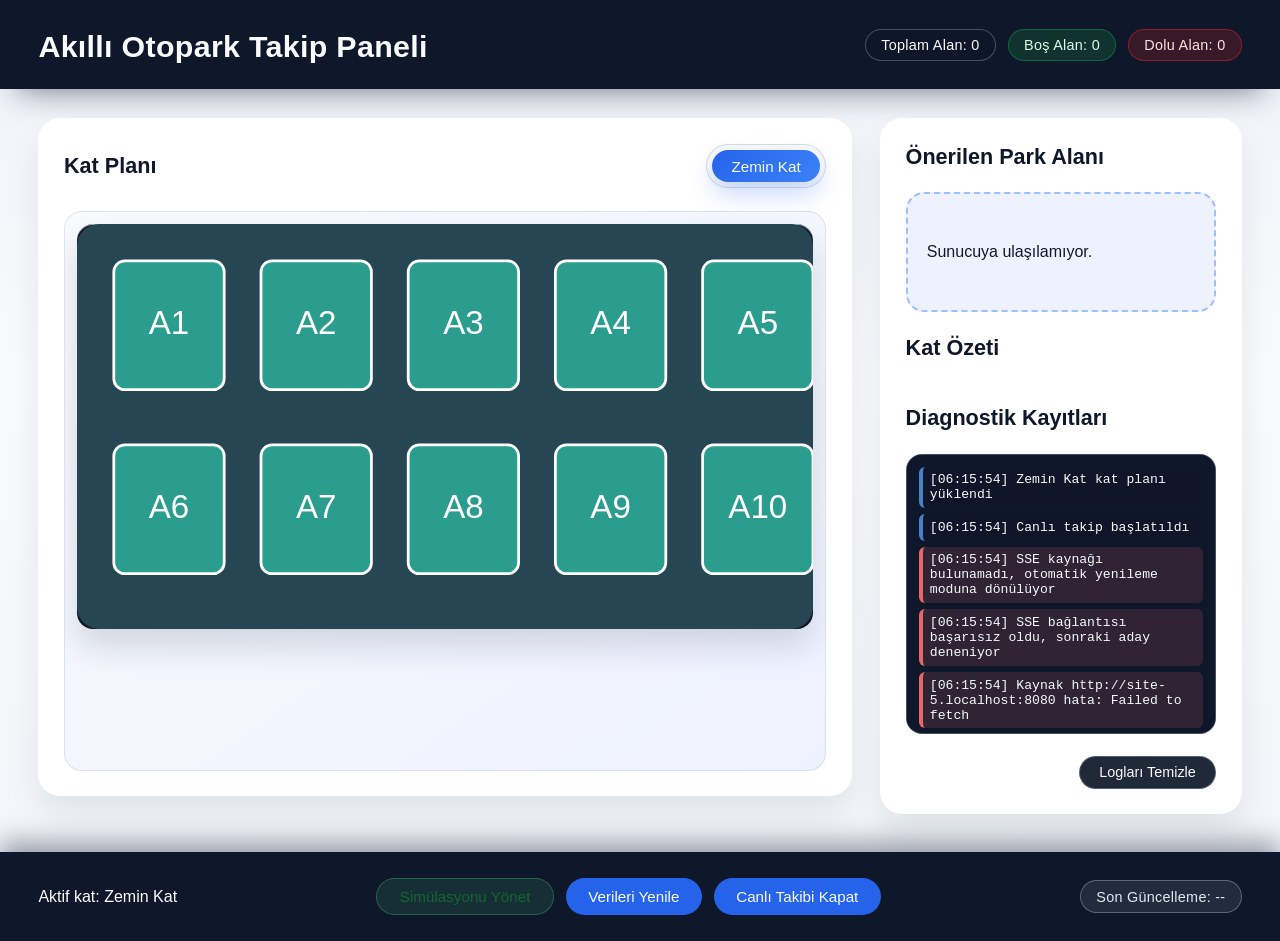
==== commit 59c21799: "feat: Implement Server-Sent Events for real-time updates This commit introduces Server-Sent Events (" ====
--- a/web/index.html
+++ b/web/index.html
@@ -88,10 +88,14 @@
         const autoToggleButton = document.getElementById("autoToggleButton");
         const activeFloorLabel = document.getElementById("activeFloorLabel");
 
-        const floorViews = new Map();
-        let activeFloorId = floorsConfig[0]?.id ?? "F1";
-        let autoTimer = null;
-        let autoRefreshEnabled = false;
+          const floorViews = new Map();
+          let activeFloorId = floorsConfig[0]?.id ?? "F1";
+          let autoTimer = null;
+          let autoRefreshEnabled = false;
+          const supportsEventSource = typeof window.EventSource !== "undefined";
+          let eventSource = null;
+          let streamReconnectTimer = null;
+          let streamReady = false;
 
   // Ngrok kullanmıyorsanız boş bırakın; aşağıdaki resolveLocalApiBase() Codespaces 8080'i hedefler
   const NGROK_BASE = ""; // ngrok kullanmıyorsanız boş bırakın
@@ -223,6 +227,102 @@
             appendLog("Canlı takip kapatıldı");
           }
         }
+
+          function closeEventStream(log = false) {
+            if (streamReconnectTimer) {
+              clearTimeout(streamReconnectTimer);
+              streamReconnectTimer = null;
+            }
+            if (eventSource) {
+              eventSource.close();
+              eventSource = null;
+              streamReady = false;
+              if (log) {
+                appendLog("SSE bağlantısı kapatıldı");
+              }
+            }
+          }
+
+          function connectEventStream(candidateIndex = 0, retry = false) {
+            if (!supportsEventSource || API_BASE_CANDIDATES.length === 0) {
+              if (!autoRefreshEnabled) {
+                appendLog("SSE desteklenmiyor, otomatik yenileme kullanılacak");
+                startAutoRefresh(true);
+              }
+              return;
+            }
+            if (candidateIndex >= API_BASE_CANDIDATES.length) {
+              appendLog("SSE kaynağı bulunamadı, otomatik yenileme moduna dönülüyor", "error");
+              closeEventStream();
+              if (!autoRefreshEnabled) {
+                startAutoRefresh();
+              }
+              return;
+            }
+
+            closeEventStream();
+            const base = API_BASE_CANDIDATES[candidateIndex];
+            const url = `${base}/events`;
+            appendLog(`SSE bağlantısı ${retry ? "yeniden " : ""}deneniyor: ${url}`);
+
+            try {
+              const es = new EventSource(url);
+              eventSource = es;
+              let opened = false;
+
+              es.onopen = () => {
+                opened = true;
+                streamReady = true;
+                appendLog("SSE bağlantısı kuruldu, gerçek zamanlı güncellemeler aktif");
+                stopAutoRefresh(false);
+              };
+
+              es.onmessage = (event) => {
+                if (!event.data) {
+                  return;
+                }
+                try {
+                  const payload = JSON.parse(event.data);
+                  applyState(payload);
+                } catch (error) {
+                  appendLog("SSE JSON parse hatası", "error");
+                  console.error("SSE JSON parse hatası", error, event.data);
+                }
+              };
+
+              es.onerror = () => {
+                streamReady = false;
+                es.close();
+                if (!opened) {
+                  appendLog("SSE bağlantısı başarısız oldu, sonraki aday deneniyor", "error");
+                  connectEventStream(candidateIndex + 1, true);
+                } else {
+                  appendLog("SSE bağlantısı koptu, 3 sn sonra yeniden denenecek", "error");
+                  if (!autoRefreshEnabled) {
+                    startAutoRefresh();
+                  }
+                  streamReconnectTimer = window.setTimeout(() => connectEventStream(candidateIndex, true), 3000);
+                }
+              };
+            } catch (error) {
+              appendLog("SSE başlatılamadı", "error");
+              console.error("EventSource başlatma hatası", error);
+              connectEventStream(candidateIndex + 1, true);
+            }
+          }
+
+          function ensureRealtimeConnection() {
+            if (!supportsEventSource || API_BASE_CANDIDATES.length === 0) {
+              if (!autoRefreshEnabled) {
+                startAutoRefresh(true);
+              }
+              return;
+            }
+            if (eventSource) {
+              return;
+            }
+            connectEventStream(0);
+          }
 
         autoToggleButton.addEventListener("click", () => {
           if (autoRefreshEnabled) {
@@ -446,14 +546,18 @@
           }
         }
 
-        document.addEventListener("visibilitychange", () => {
-          if (document.hidden) {
-            clearAutoTimer();
-          } else if (autoRefreshEnabled) {
-            startAutoRefresh();
-            fetchState();
-          }
-        });
+          document.addEventListener("visibilitychange", () => {
+            if (document.hidden) {
+              clearAutoTimer();
+              closeEventStream();
+            } else {
+              if (autoRefreshEnabled) {
+                startAutoRefresh(true);
+                fetchState();
+              }
+              ensureRealtimeConnection();
+            }
+          });
 
         // --- YENİ: Wokwi Modülü Kontrol Kodu ---
         
@@ -498,10 +602,10 @@
         // --- Wokwi Modülü Kontrol Kodu Sonu ---
 
 
-        buildUi(); // temel arayüzü hazırla
-        setupWokwiModal(); // YENİ: Wokwi modül butonlarını bağla
-        startAutoRefresh(true); // otomatik yenilemeyi başlat
-        fetchState(); // ilk state çekimi
+          buildUi(); // temel arayüzü hazırla
+          setupWokwiModal(); // YENİ: Wokwi modül butonlarını bağla
+          fetchState(); // ilk state çekimi
+          ensureRealtimeConnection(); // SSE varsa bağlan, yoksa otomatik yenileme başlat
       })();
     </script>
     </body>
